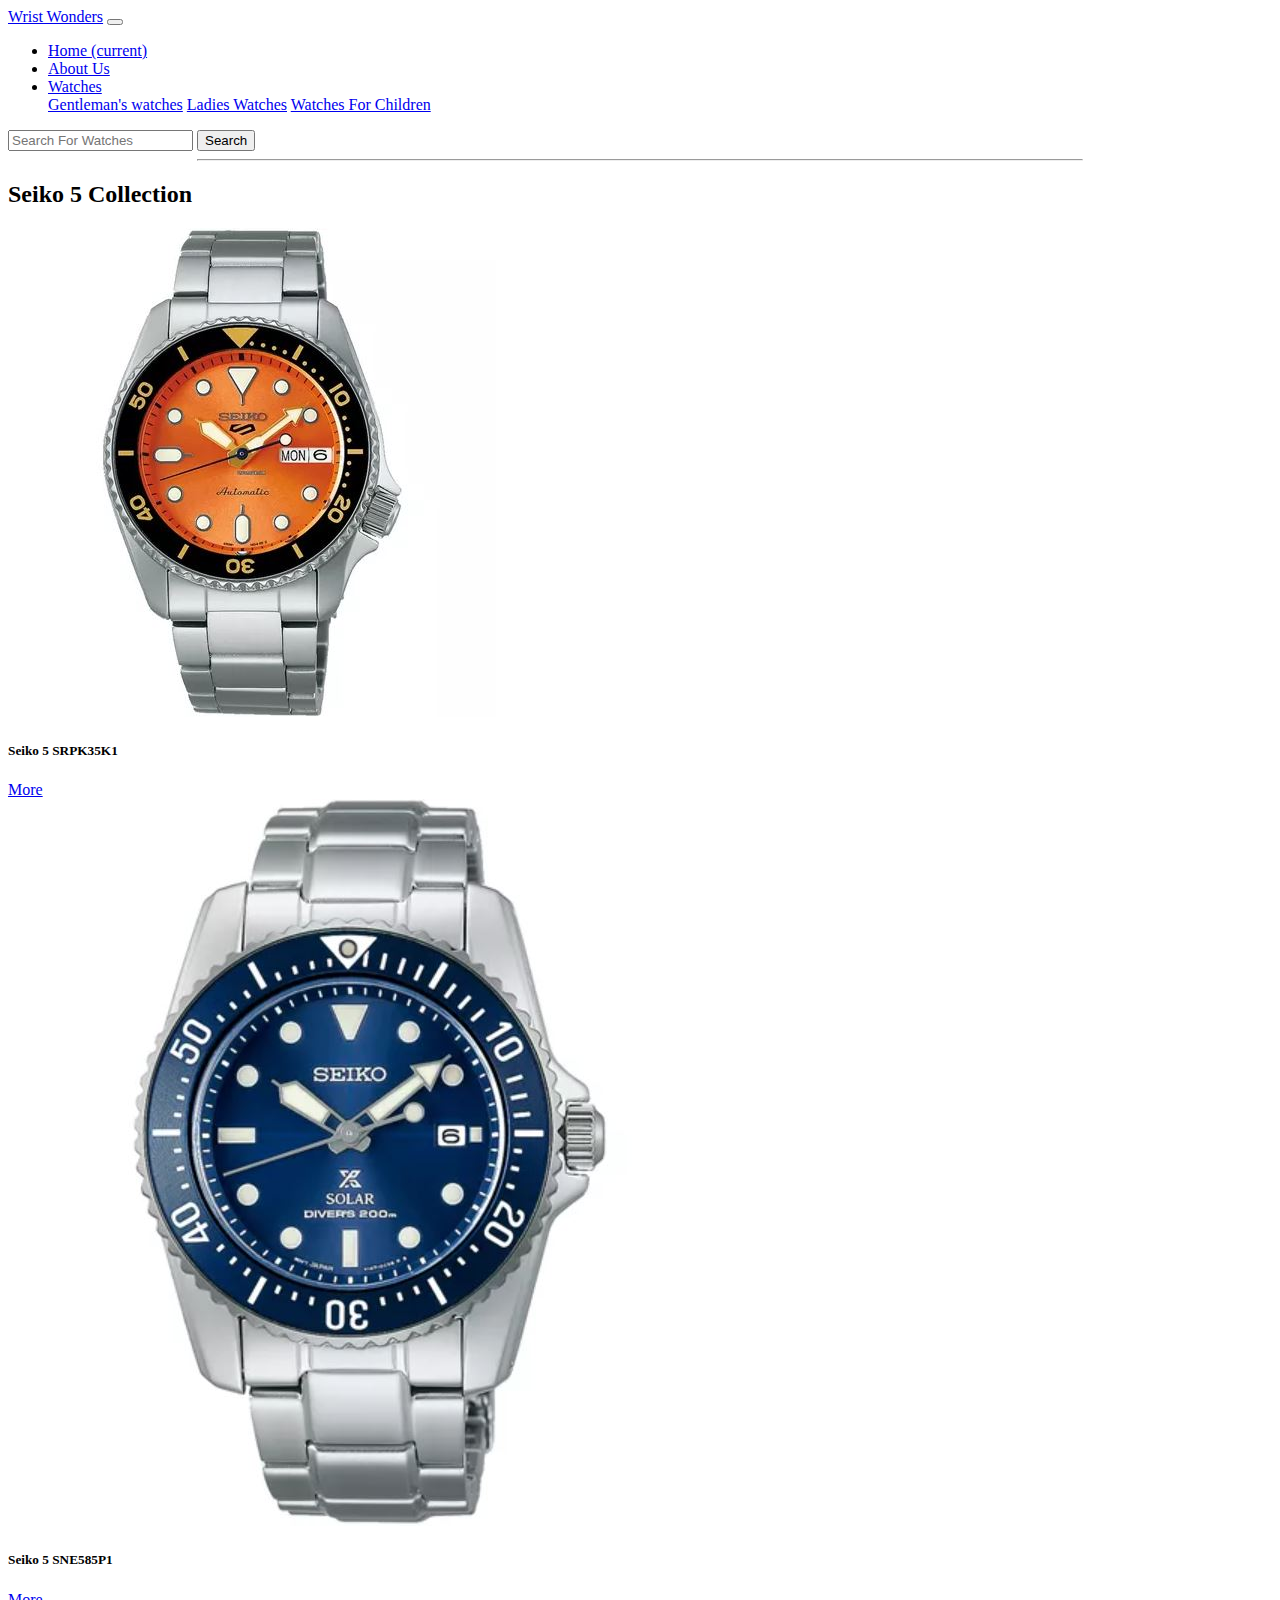
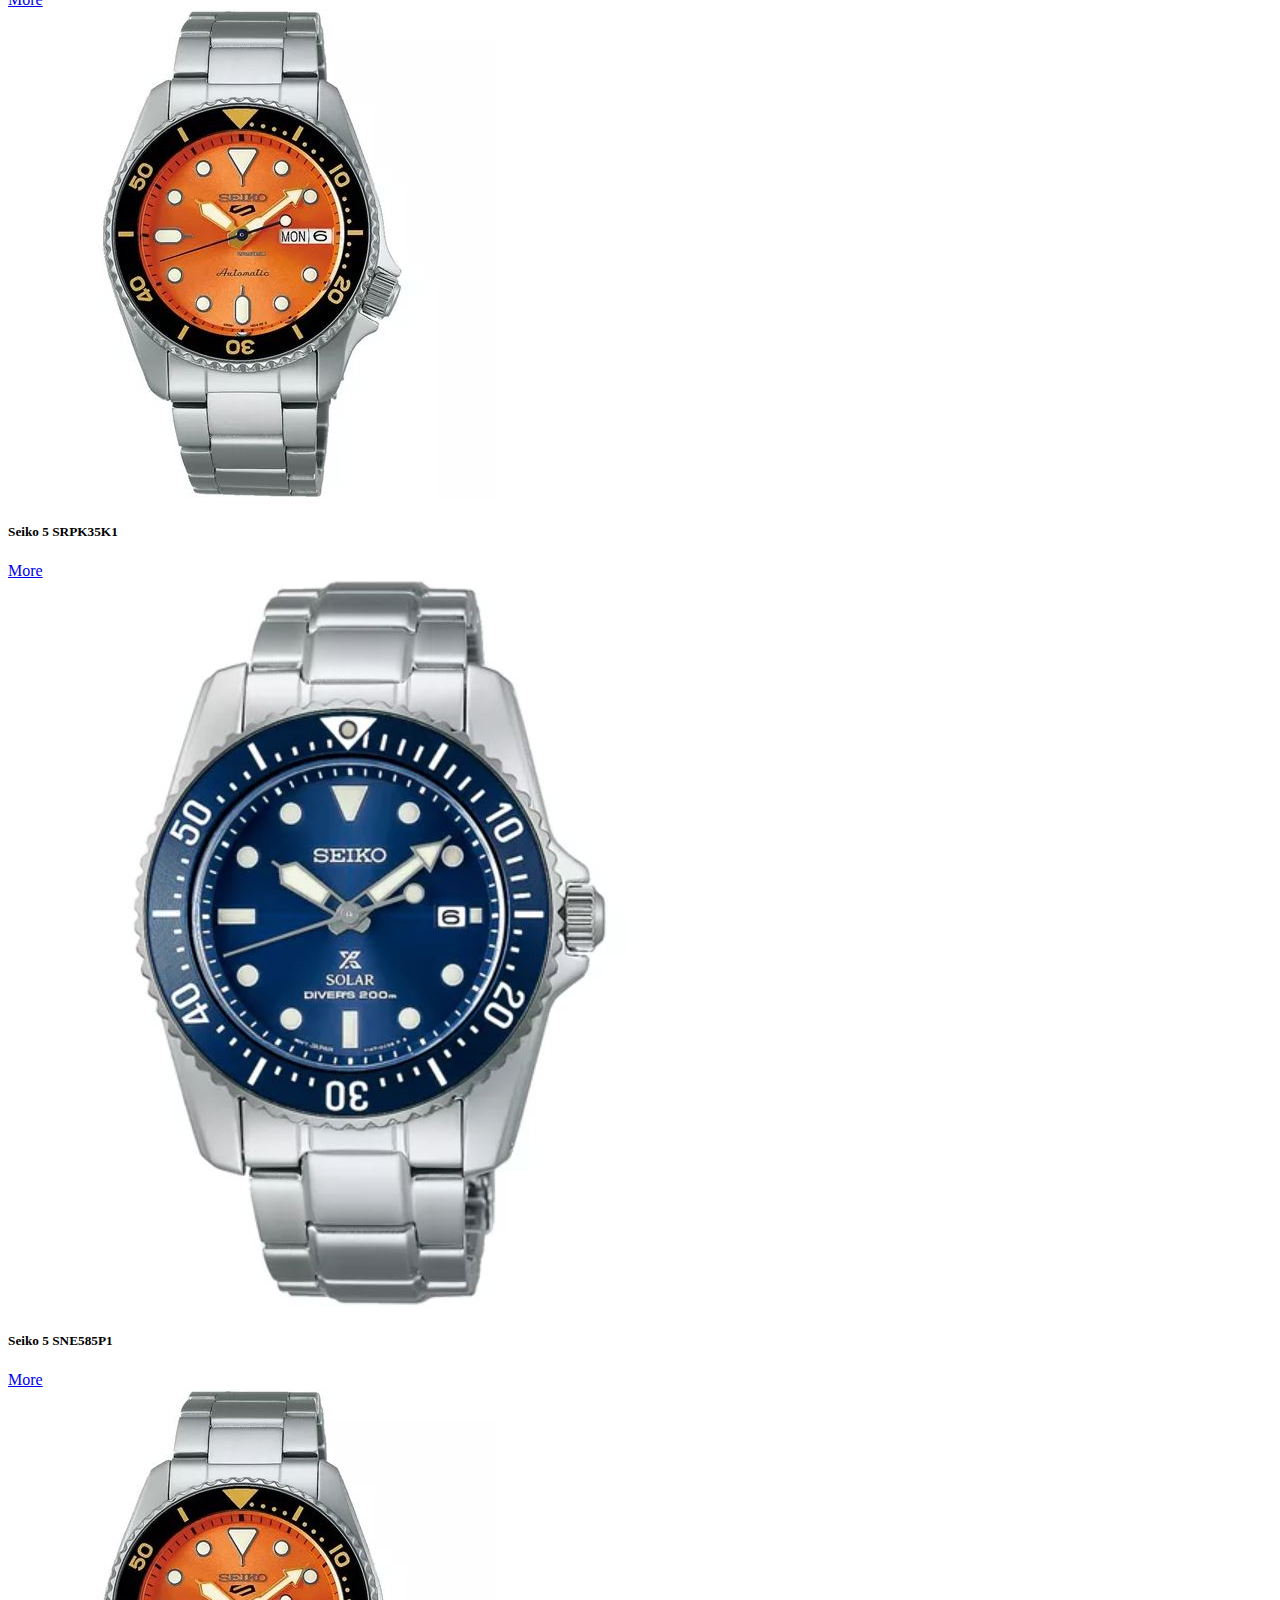
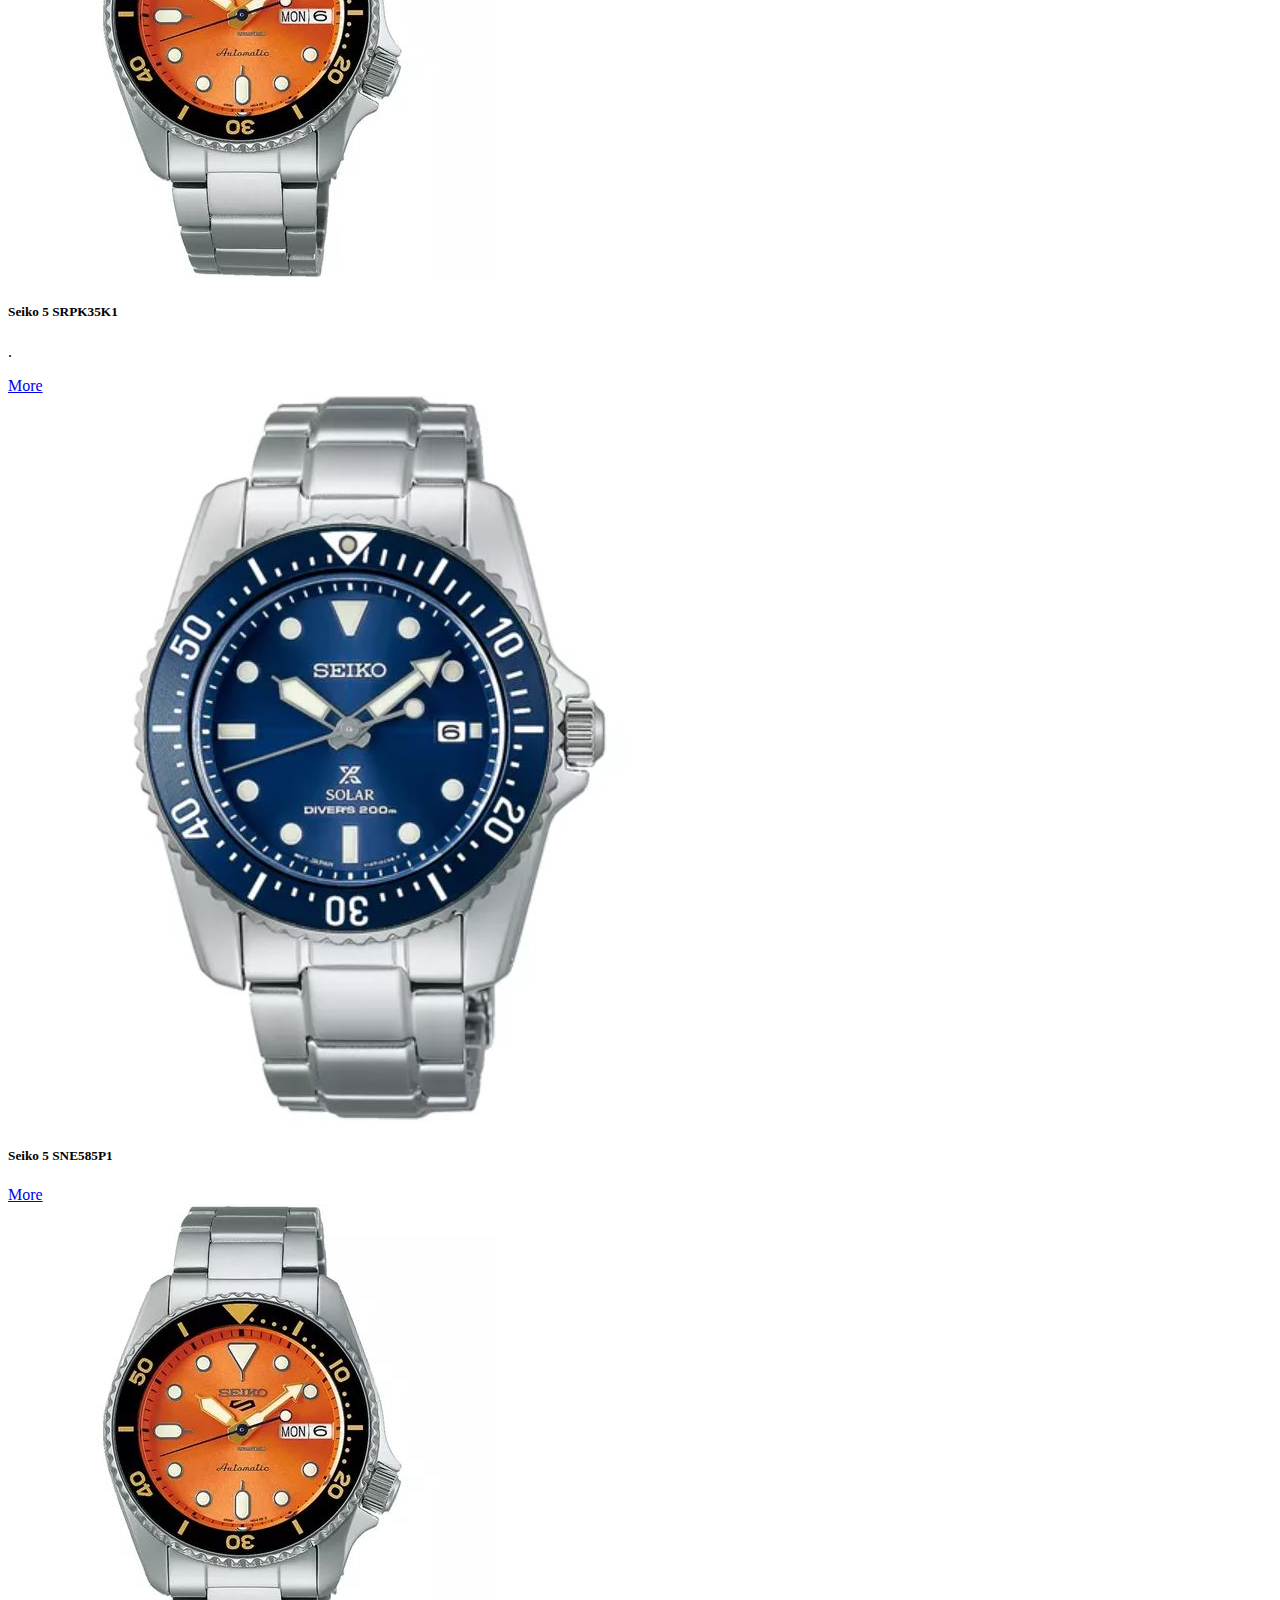
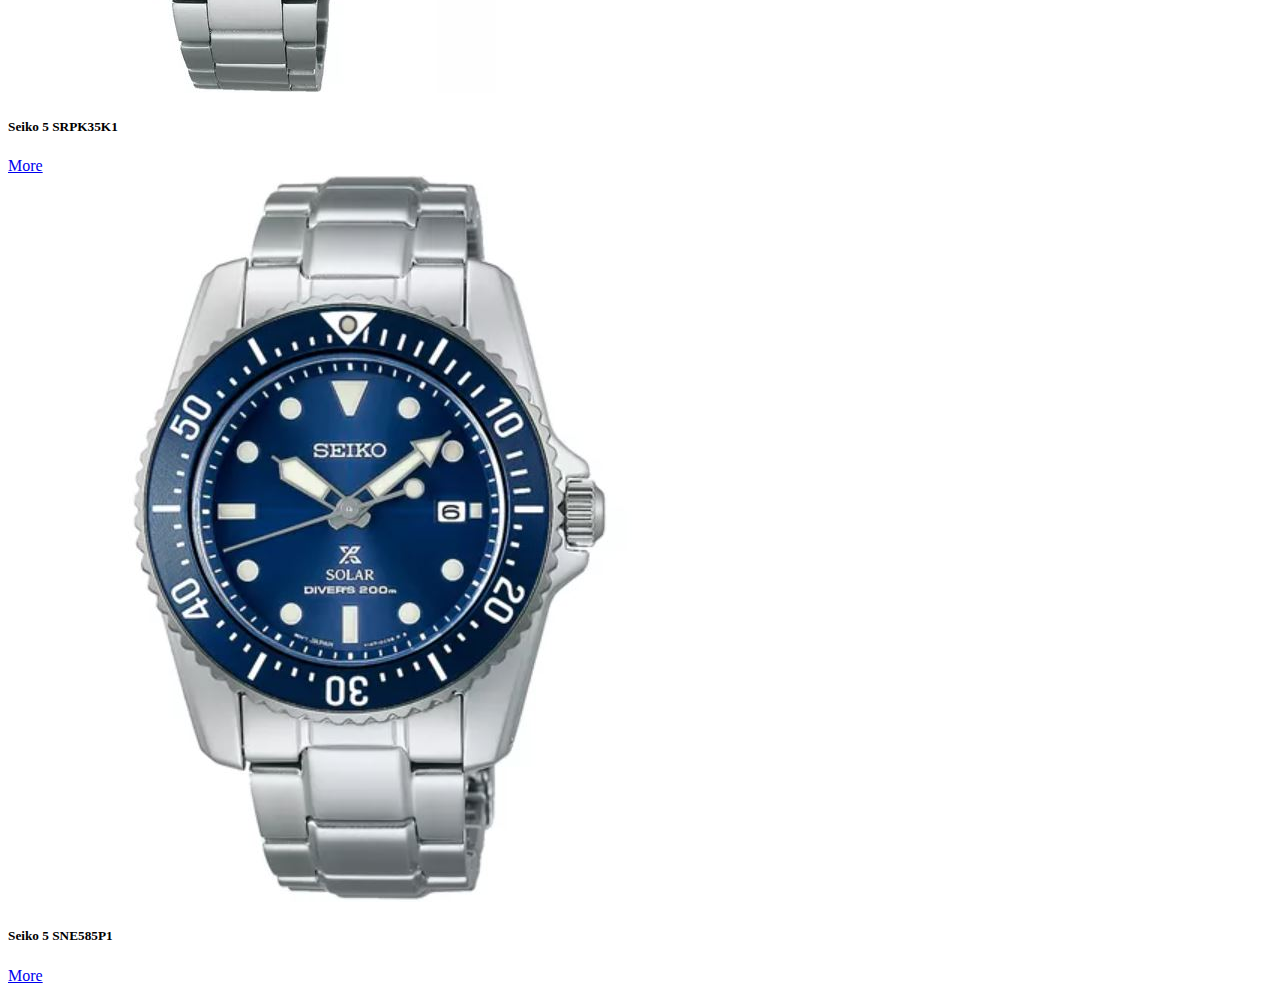
==== index.html @ 2a86176d "First Commit" ====
<!doctype html>
<html lang="en">
  <head>
    <meta charset="utf-8">
    <meta name="viewport" content="width=device-width, initial-scale=1, shrink-to-fit=no">
    <link rel="stylesheet" href="style.css">
    <link rel="stylesheet" href="https://cdn.jsdelivr.net/npm/bootstrap@4.1.3/dist/css/bootstrap.min.css" integrity="sha384-MCw98/SFnGE8fJT3GXwEOngsV7Zt27NXFoaoApmYm81iuXoPkFOJwJ8ERdknLPMO" crossorigin="anonymous">
    <title>Wrist Wonders</title>
  </head>
  <body>
   <!-- Navigacioni meni -->
   <nav class="navbar navbar-expand-lg navbar-light ">
    <a class="navbar-brand  font-weight-bold" href="#">Wrist Wonders</a>
    <button class="navbar-toggler" type="button" data-toggle="collapse" data-target="#navbarSupportedContent" aria-controls="navbarSupportedContent" aria-expanded="false" aria-label="Toggle navigation">
      <span class="navbar-toggler-icon"></span>
    </button>
    <div class="collapse navbar-collapse" id="navbarSupportedContent">
      <ul class="navbar-nav ml-auto">
        <li class="nav-item active">
          <a class="nav-link  font-weight-bold" href="#">Home <span class="sr-only">(current)</span></a>
        </li>
        <li class="nav-item">
          <a class="nav-link  font-weight-bold" href="#">About Us</a>
        </li>
        <li class="nav-item dropdown">
          <a class="nav-link dropdown-toggle  font-weight-bold" href="#" id="navbarDropdown" role="button" data-toggle="dropdown" aria-haspopup="true" aria-expanded="false">
            Watches
          </a>
          <div class="dropdown-menu " aria-labelledby="navbarDropdown">
            <a class="dropdown-item font-weight-bold" href="#">Gentleman's watches</a>
            <a class="dropdown-item font-weight-bold" href="#">Ladies Watches</a>
            <a class="dropdown-item font-weight-bold" href="#">Watches For Children</a>
          </div>
        </li>
      </ul>
      <form class="form-inline my-2 my-lg-0">
        <input class="form-control mr-sm-2 font-weight-bold" type="search" placeholder="Search For Watches" aria-label="Search">
        <button class="btn my-2 my-sm-0 font-weight-bold" type="submit">Search</button>
      </form>
    </div>
  </nav>
  <hr class="mt-5" width="70%"> 

  <!--Seiko5 Kolekcija-->
  <div class="container mt-5">
    <h2 class="text-center mb-4">Seiko 5 Collection</h2>
    <div class="row">
      
        <div class="col-md-3 mb-4">
            <div class="card text-center h-100">
                <img src="Pictures/Seiko5kolekcija/sat1.JPG" class="card-img-top" alt="Seiko 1">
                <div class="card-body">
                    <h5 class="card-title">Seiko 5 SRPK35K1</h5>
                    <p class="card-text"></p>
                    <a href="#" class="btn btn-primary">More</a>
                </div>
            </div>
        </div>
        
        <div class="col-md-3 mb-4">
            <div class="card text-center h-100">
                <img src="Pictures/Seiko5kolekcija/sat2.JPG" class="card-img-top" alt="Seiko 2">
                <div class="card-body">
                    <h5 class="card-title">Seiko 5 SNE585P1</h5>
                    <p class="card-text"></p>
                    <a href="#" class="btn btn-primary">More</a>
                </div>
            </div>
        </div>
        
        <div class="col-md-3 mb-4">
            <div class="card text-center h-100">
                <img src="Pictures/Seiko5kolekcija/sat1.JPG" class="card-img-top" alt="Seiko 3">
                <div class="card-body">
                    <h5 class="card-title">Seiko 5 SRPK35K1</h5>
                    <p class="card-text"></p>
                    <a href="#" class="btn btn-primary">More</a>
                </div>
            </div>
        </div>
        
        <div class="col-md-3 mb-4">
            <div class="card text-center h-100">
                <img src="Pictures/Seiko5kolekcija/sat2.JPG" class="card-img-top" alt="Seiko 4">
                <div class="card-body">
                    <h5 class="card-title">Seiko 5 SNE585P1</h5>
                    <p class="card-text"></p>
                    <a href="#" class="btn btn-primary">More</a>
                </div>
            </div>
        </div>
        
        <div class="col-md-3 mb-4">
            <div class="card text-center h-100">
                <img src="Pictures/Seiko5kolekcija/sat1.JPG" class="card-img-top" alt="Seiko 5">
                <div class="card-body">
                    <h5 class="card-title">Seiko 5 SRPK35K1</h5>
                    <p class="card-text">.</p>
                    <a href="#" class="btn btn-primary">More</a>
                </div>
            </div>
        </div>

         <div class="col-md-3 mb-4">
          <div class="card text-center h-100">
              <img src="Pictures/Seiko5kolekcija/sat2.JPG" class="card-img-top" alt="Seiko 4">
              <div class="card-body">
                  <h5 class="card-title">Seiko 5 SNE585P1</h5>
                  <p class="card-text"></p>
                  <a href="#" class="btn btn-primary">More</a>
              </div>
          </div>
      </div>

      <div class="col-md-3 mb-4">
        <div class="card text-center h-100">
            <img src="Pictures/Seiko5kolekcija/sat1.JPG" class="card-img-top" alt="Seiko 4">
            <div class="card-body">
                <h5 class="card-title">Seiko 5 SRPK35K1</h5>
                <p class="card-text"></p>
                <a href="#" class="btn btn-primary">More</a>
            </div>
        </div>
    </div>

    <div class="col-md-3 mb-4">
      <div class="card text-center h-100">
          <img src="Pictures/Seiko5kolekcija/sat2.JPG" class="card-img-top" alt="Seiko 4">
          <div class="card-body">
              <h5 class="card-title">Seiko 5 SNE585P1</h5>
              <p class="card-text"></p>
              <a href="#" class="btn btn-primary">More</a>
          </div>
      </div>
  </div>
    </div>
</div>

  <script src="https://code.jquery.com/jquery-3.3.1.slim.min.js" integrity="sha384-q8i/X+965DzO0rT7abK41JStQIAqVgRVzpbzo5smXKp4YfRvH+8abtTE1Pi6jizo" crossorigin="anonymous"></script>
  <script src="https://cdn.jsdelivr.net/npm/popper.js@1.14.3/dist/umd/popper.min.js" integrity="sha384-ZMP7rVo3mIykV+2+9J3UJ46jBk0WLaUAdn689aCwoqbBJiSnjAK/l8WvCWPIPm49" crossorigin="anonymous"></script>
  <script src="https://cdn.jsdelivr.net/npm/bootstrap@4.1.3/dist/js/bootstrap.min.js" integrity="sha384-ChfqqxuZUCnJSK3+MXmPNIyE6ZbWh2IMqE241rYiqJxyMiZ6OW/JmZQ5stwEULTy" crossorigin="anonymous"></script>
  </body>
</html>
---- style.css ----
main{
    scroll-behavior: smooth;
}
.card:hover {
    transform: scale(1.05);
    transition: transform 0.3s ease;
    
    color: red; /* Promenite boju teksta prema vašim željama */
    box-shadow: 0px 0px 10px rgba(0, 0, 0, 0.2); /* Dodajemo senku kartici */
    transition: color 0.3s ease, 0.3s ease; /* Dodajemo efekte tranzicije za glatke promene */
}
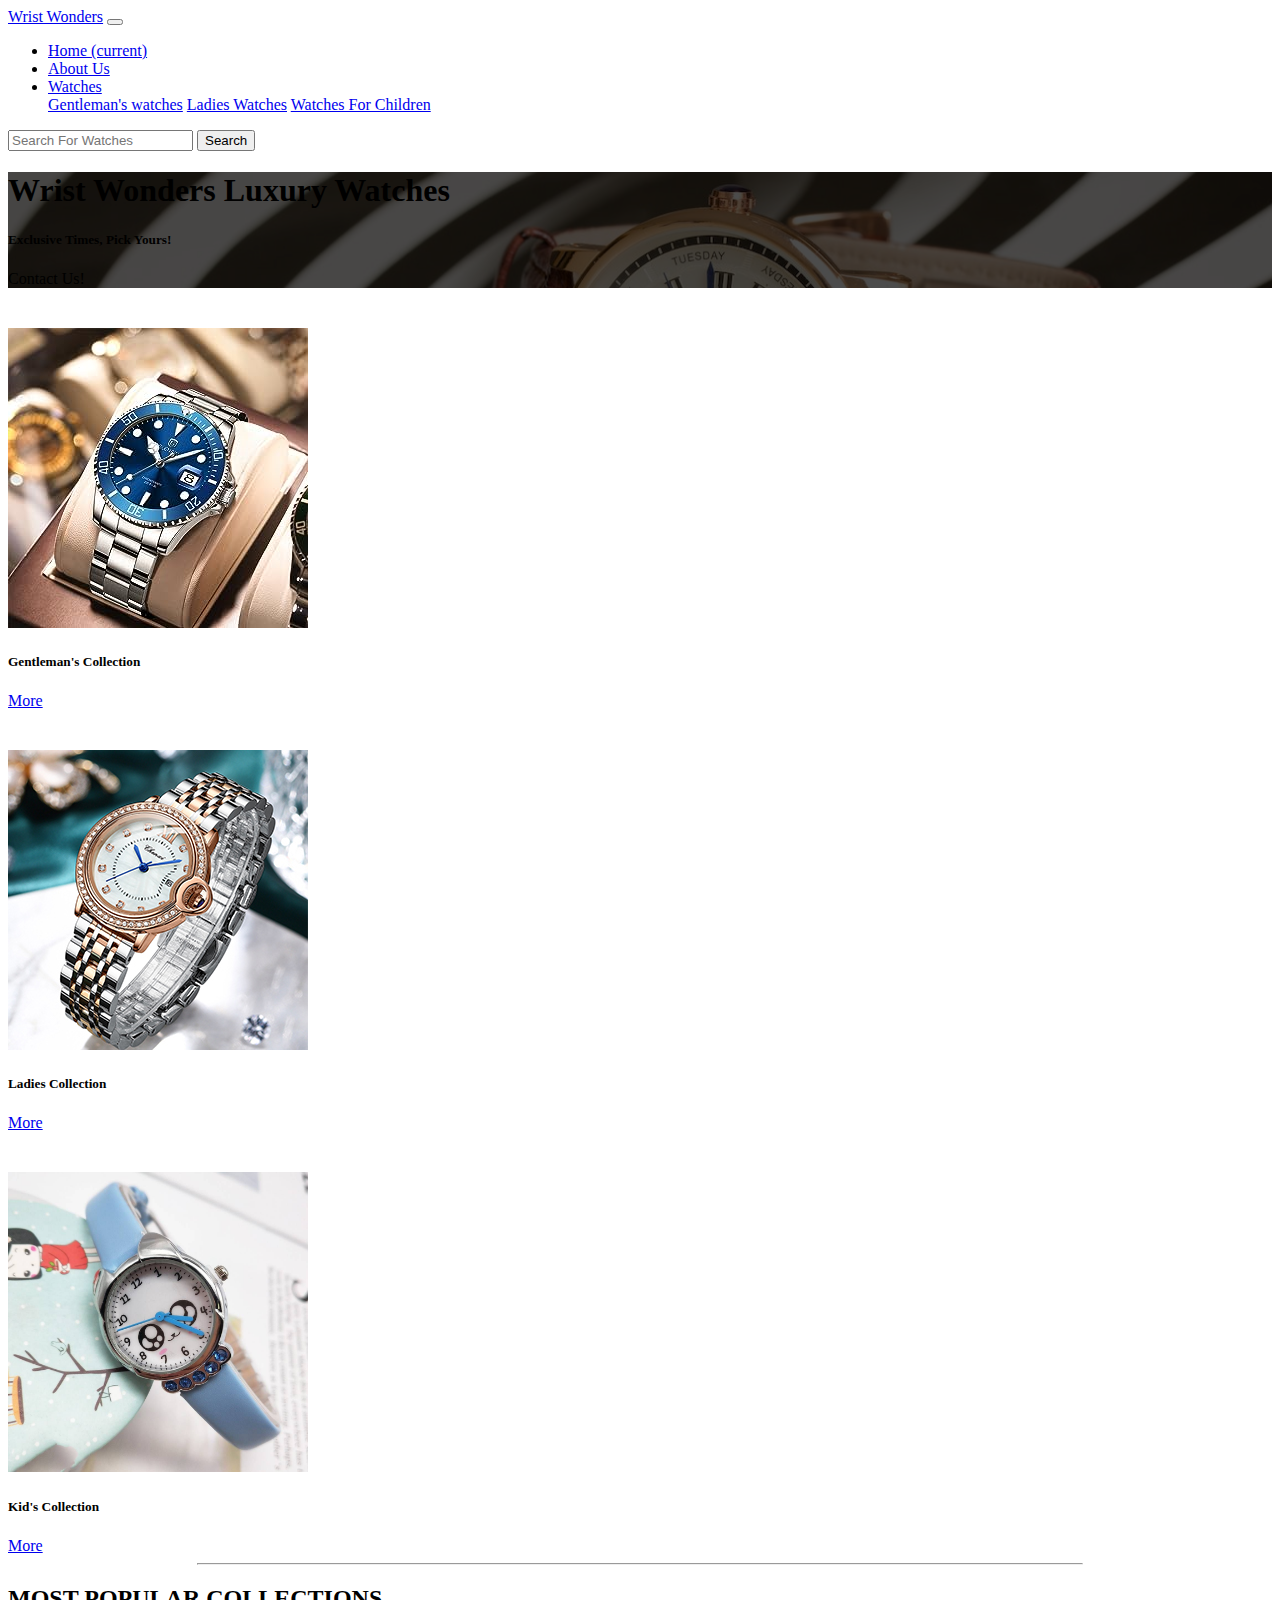
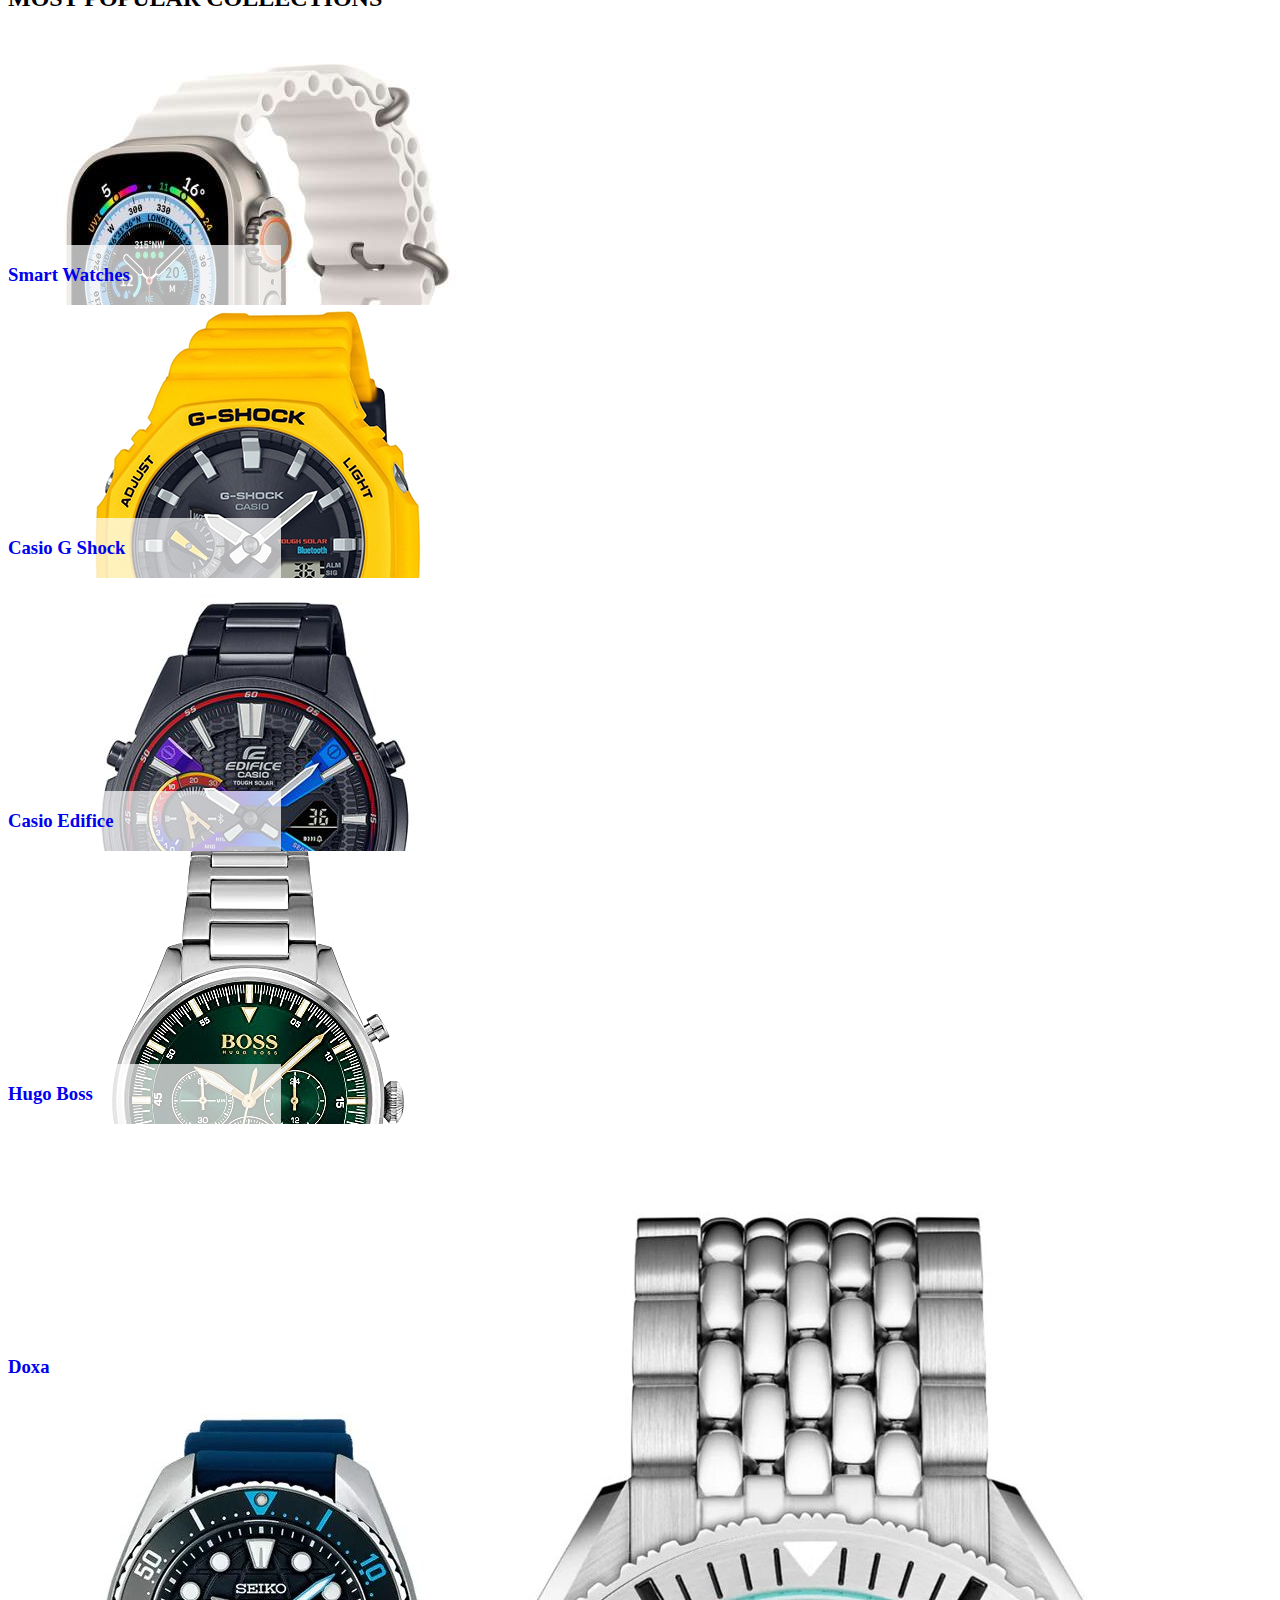
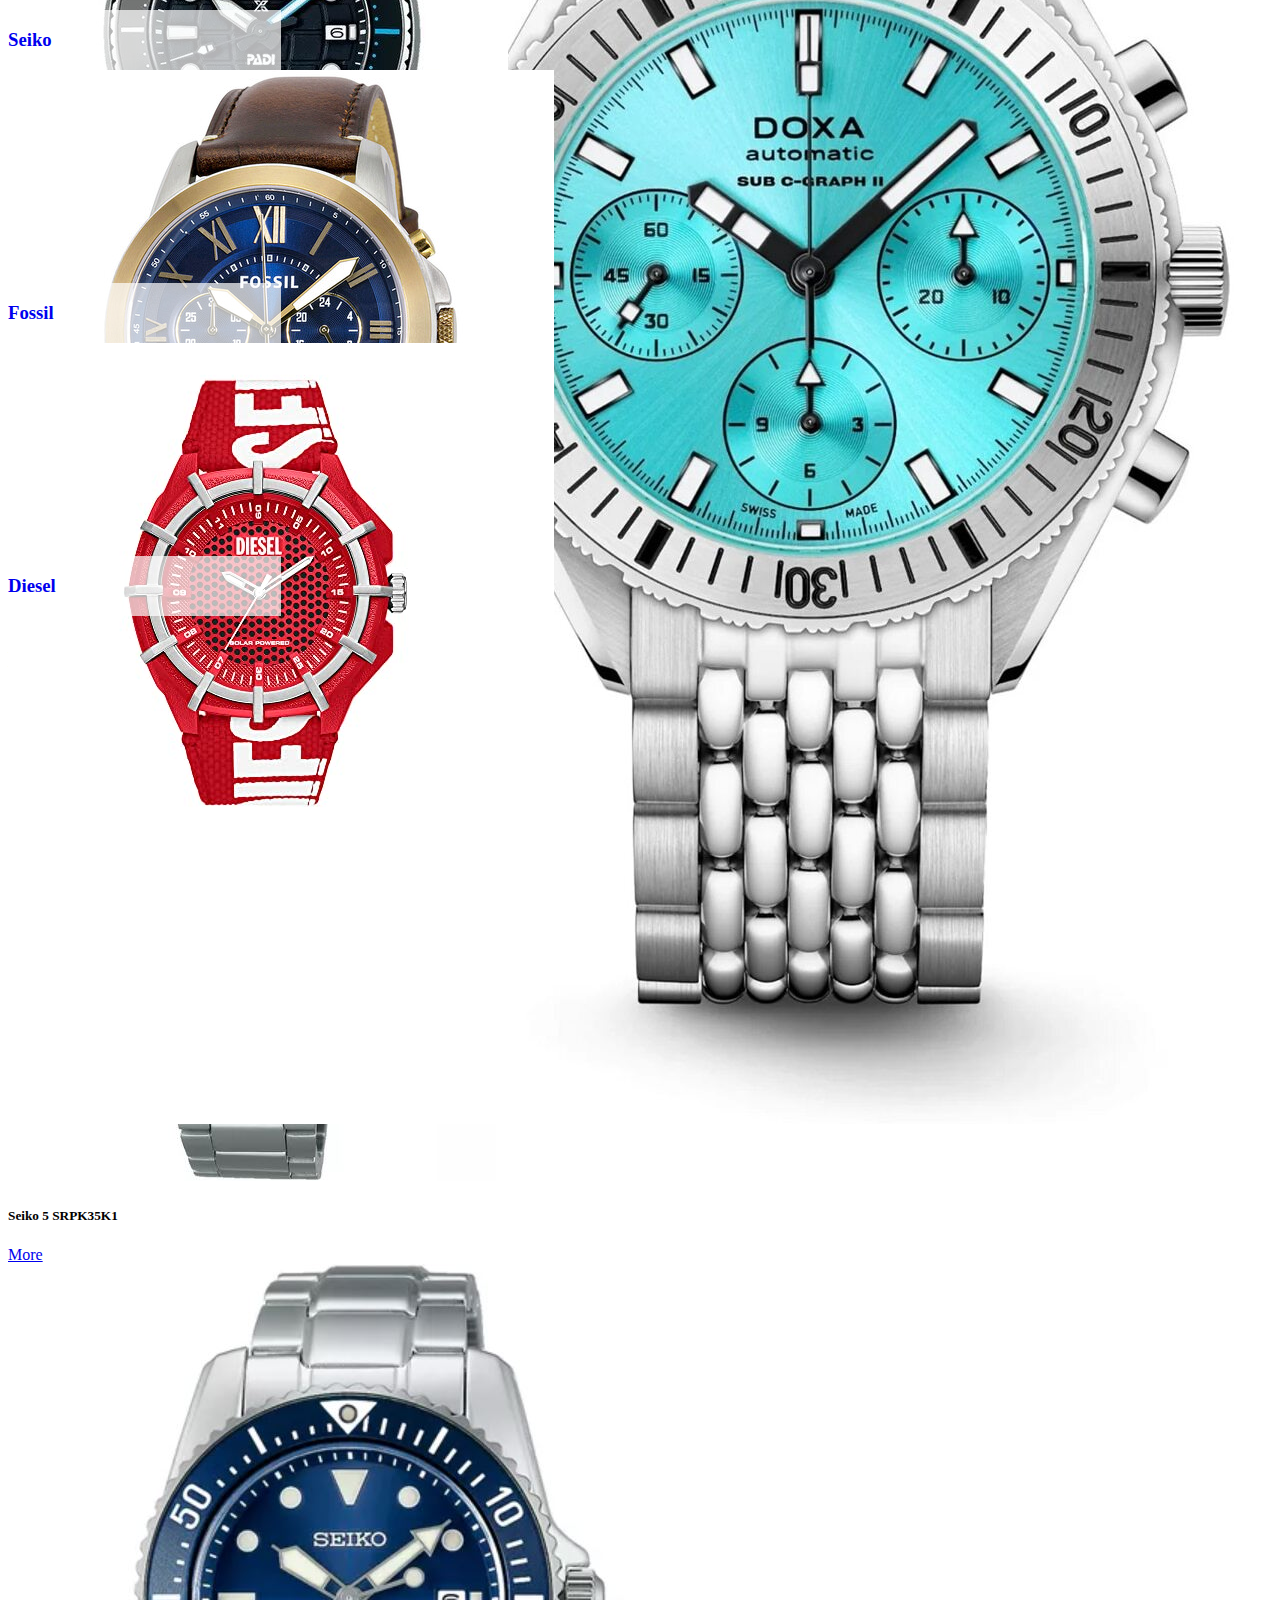
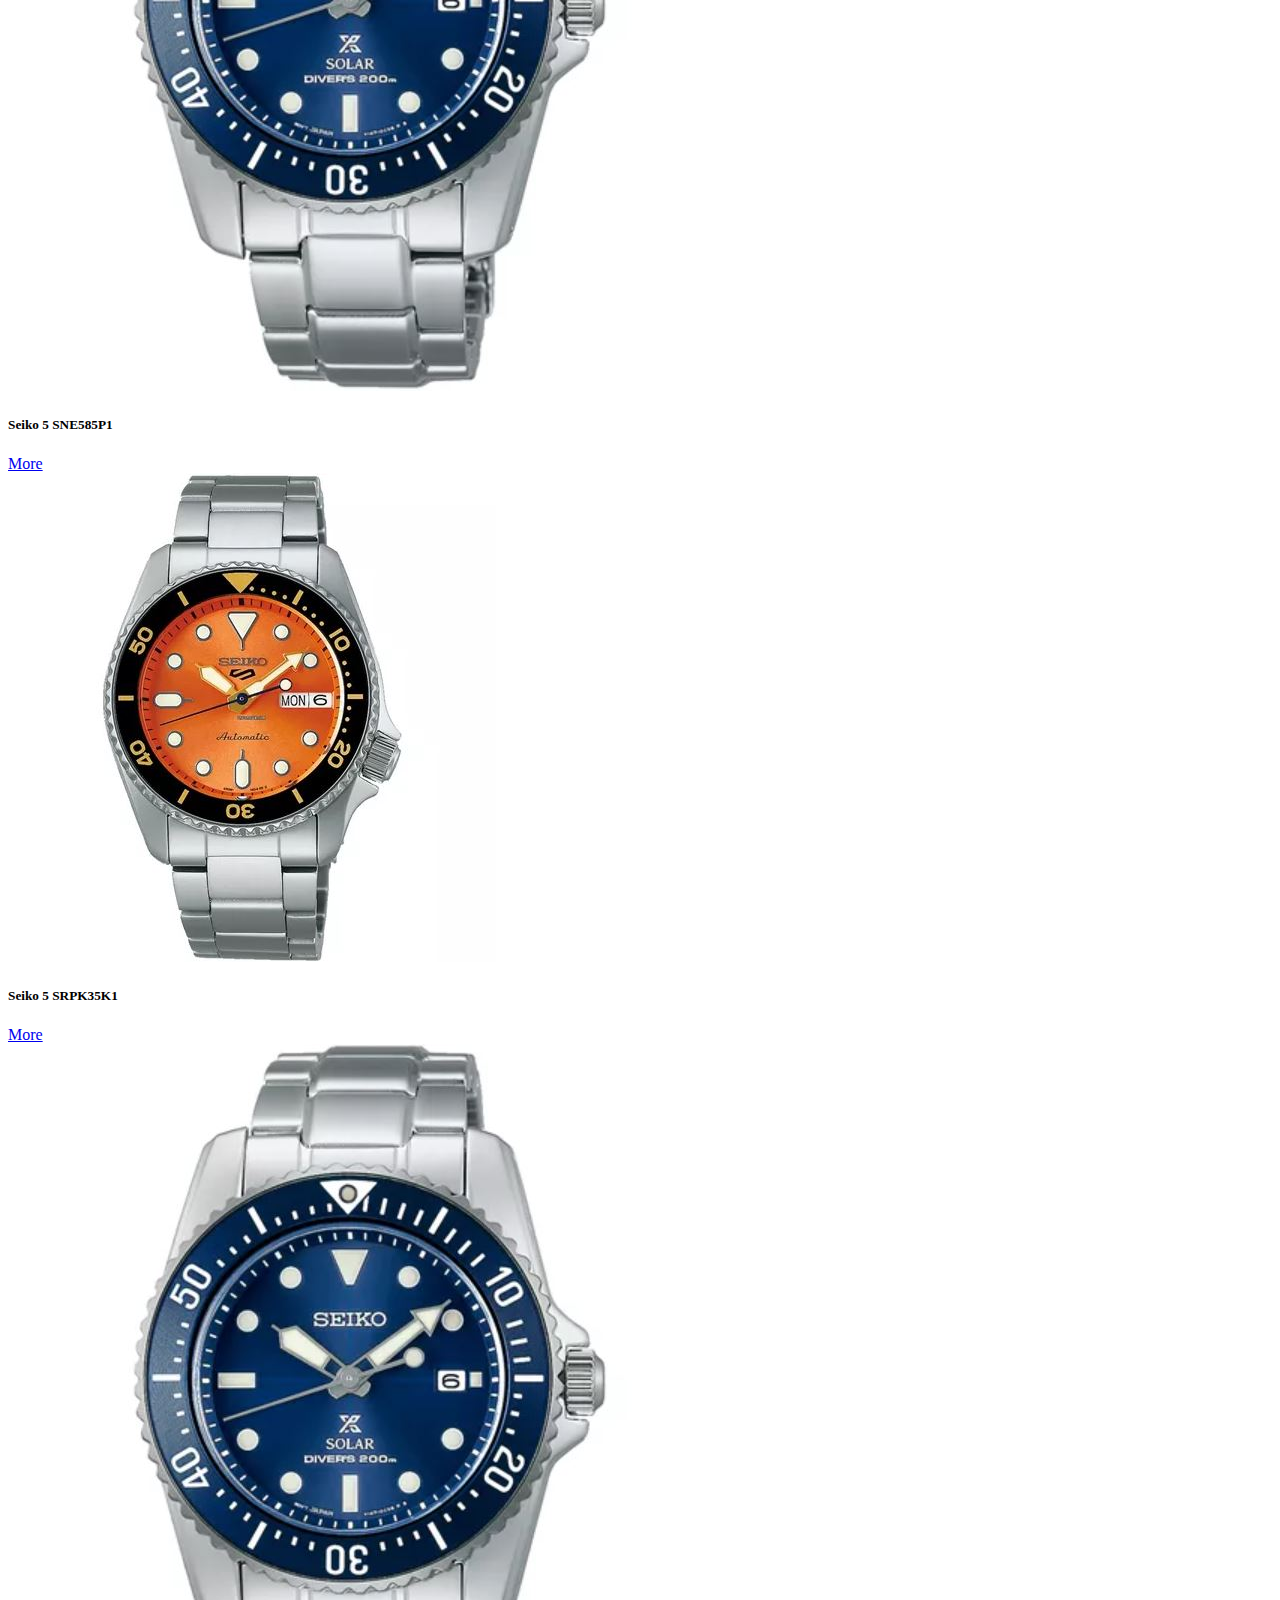
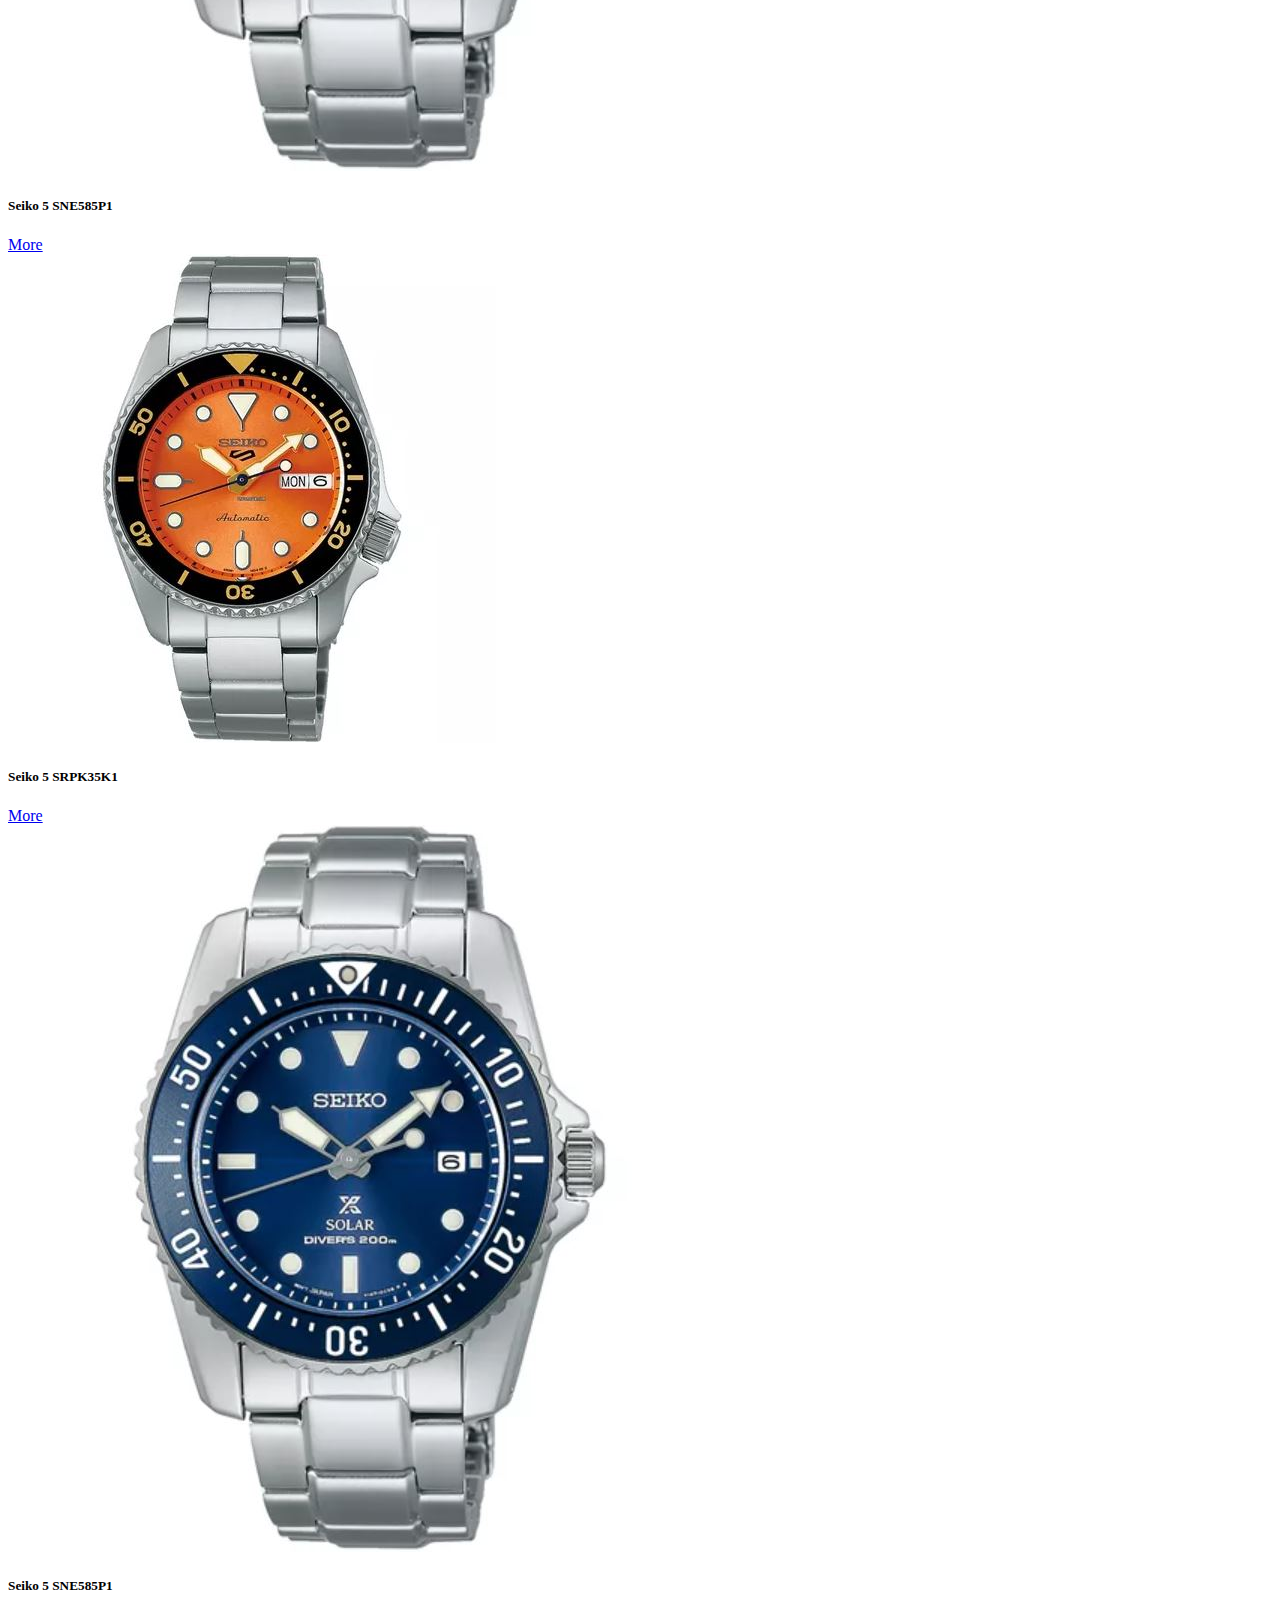
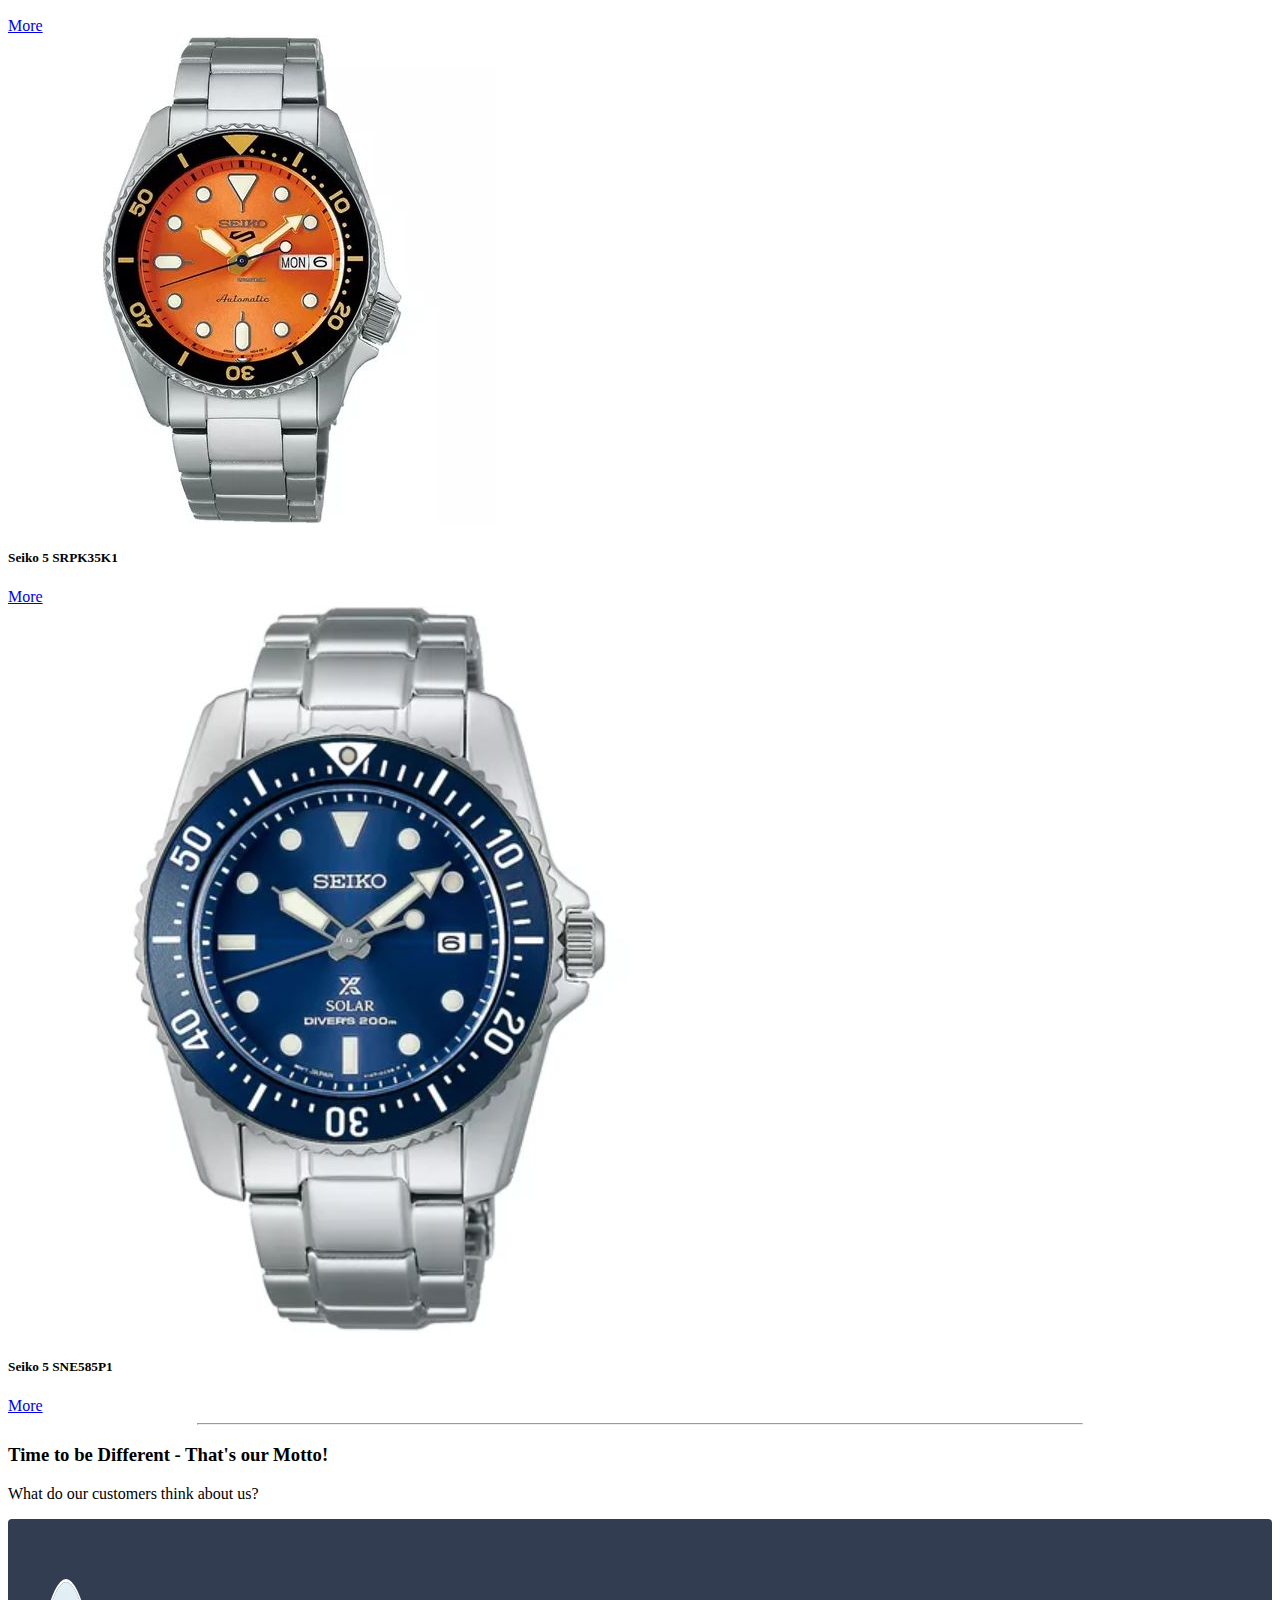
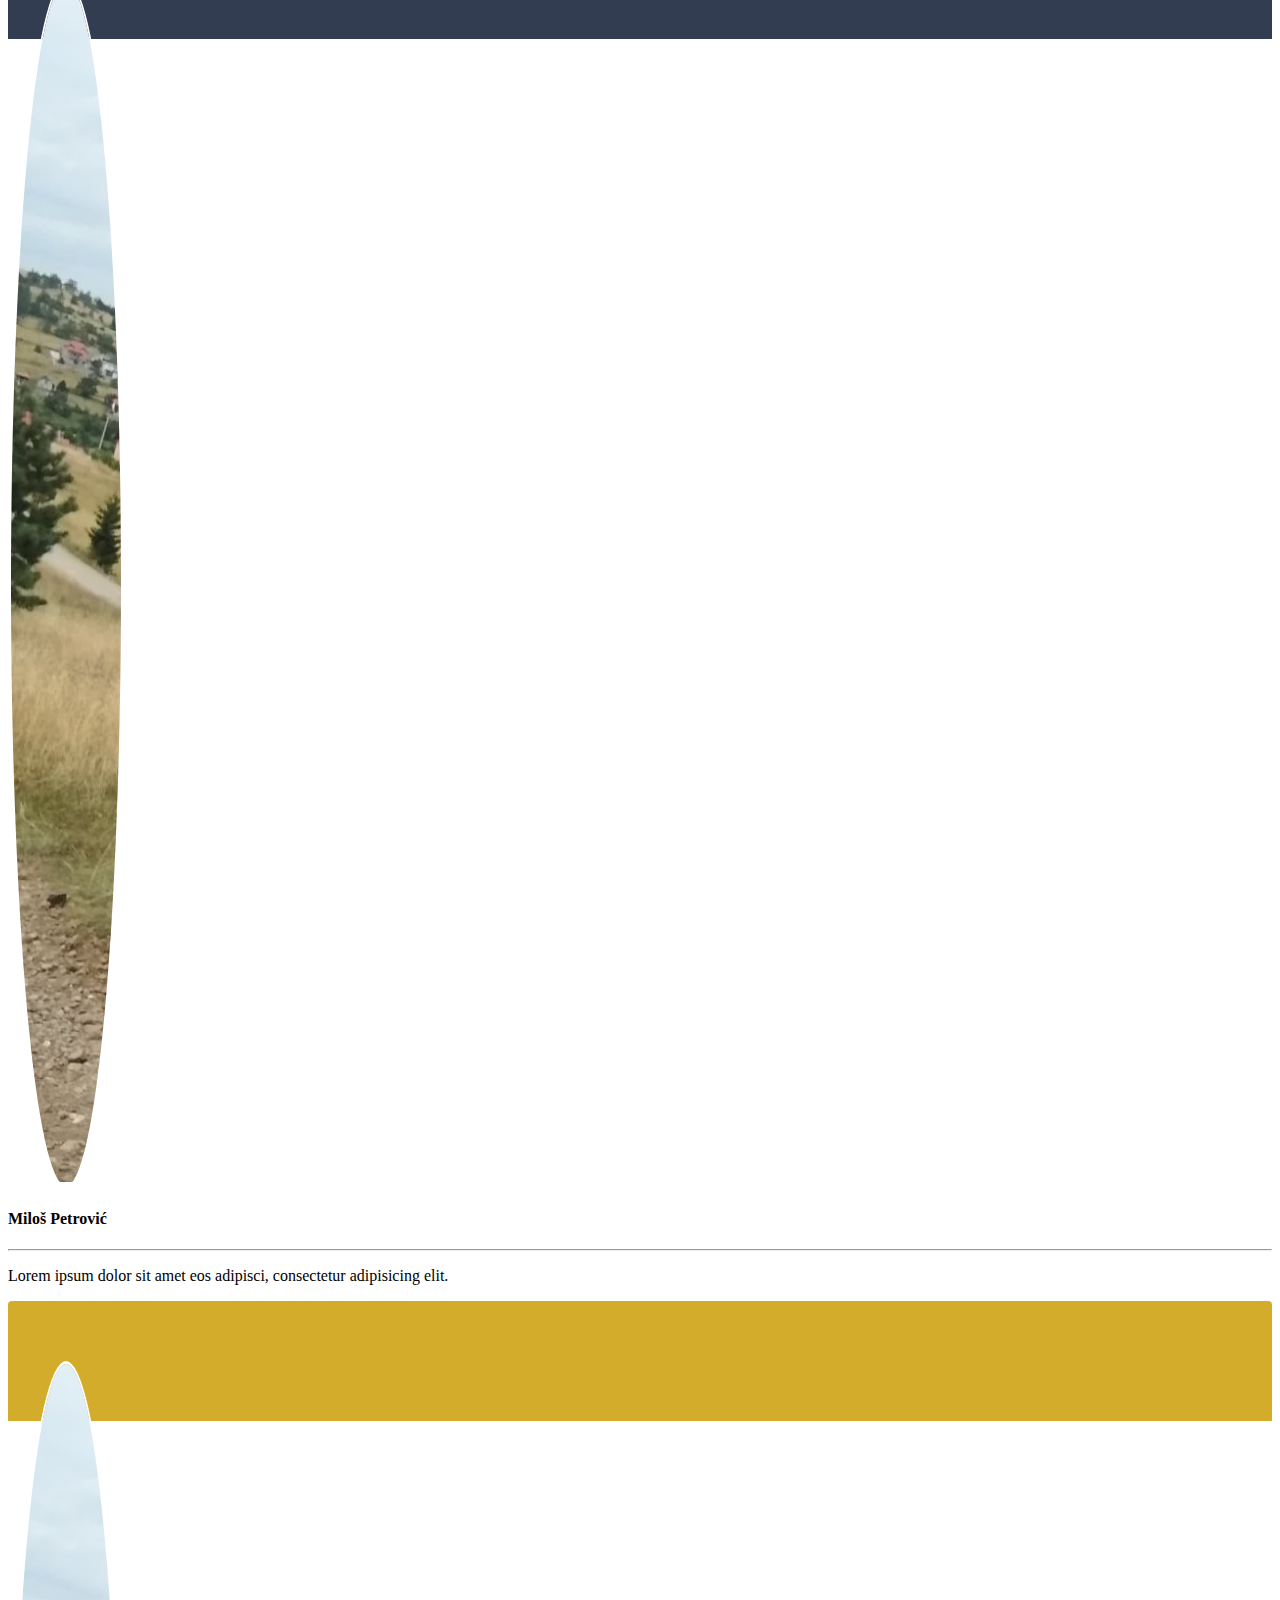
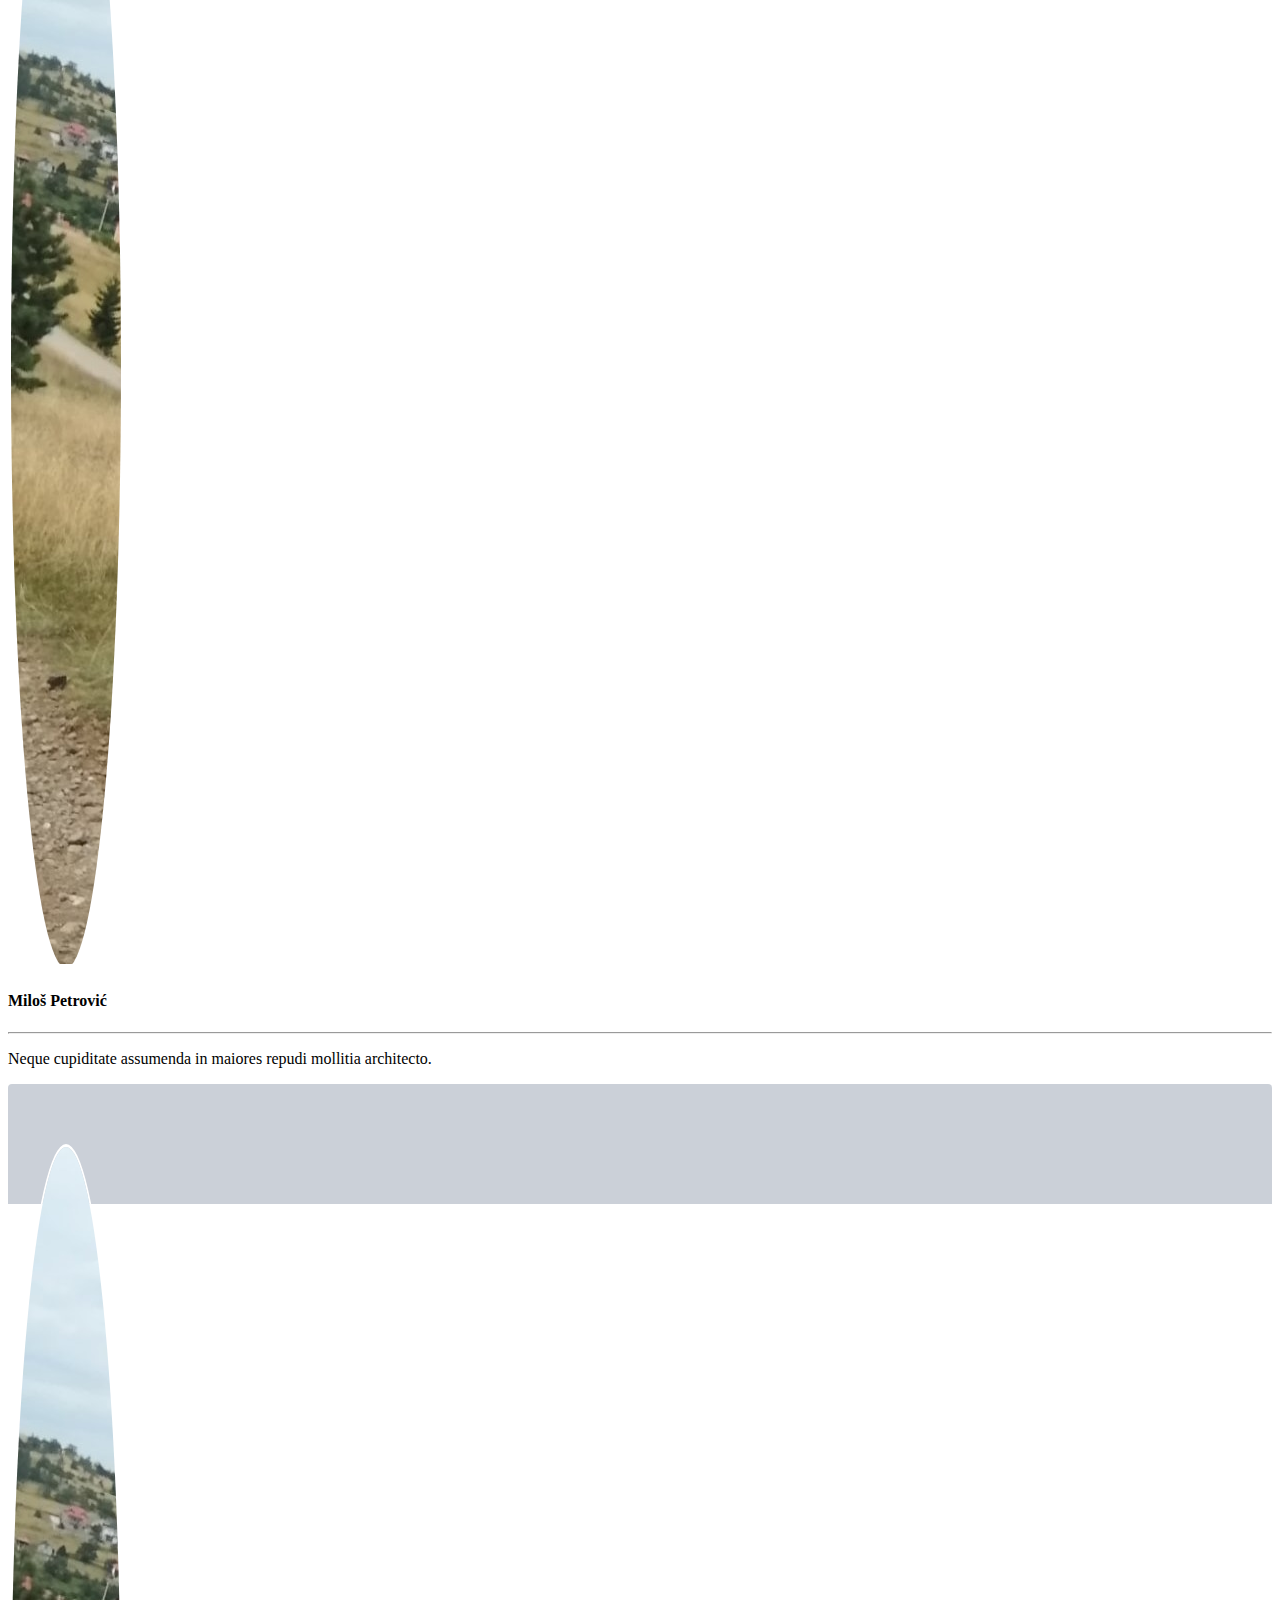
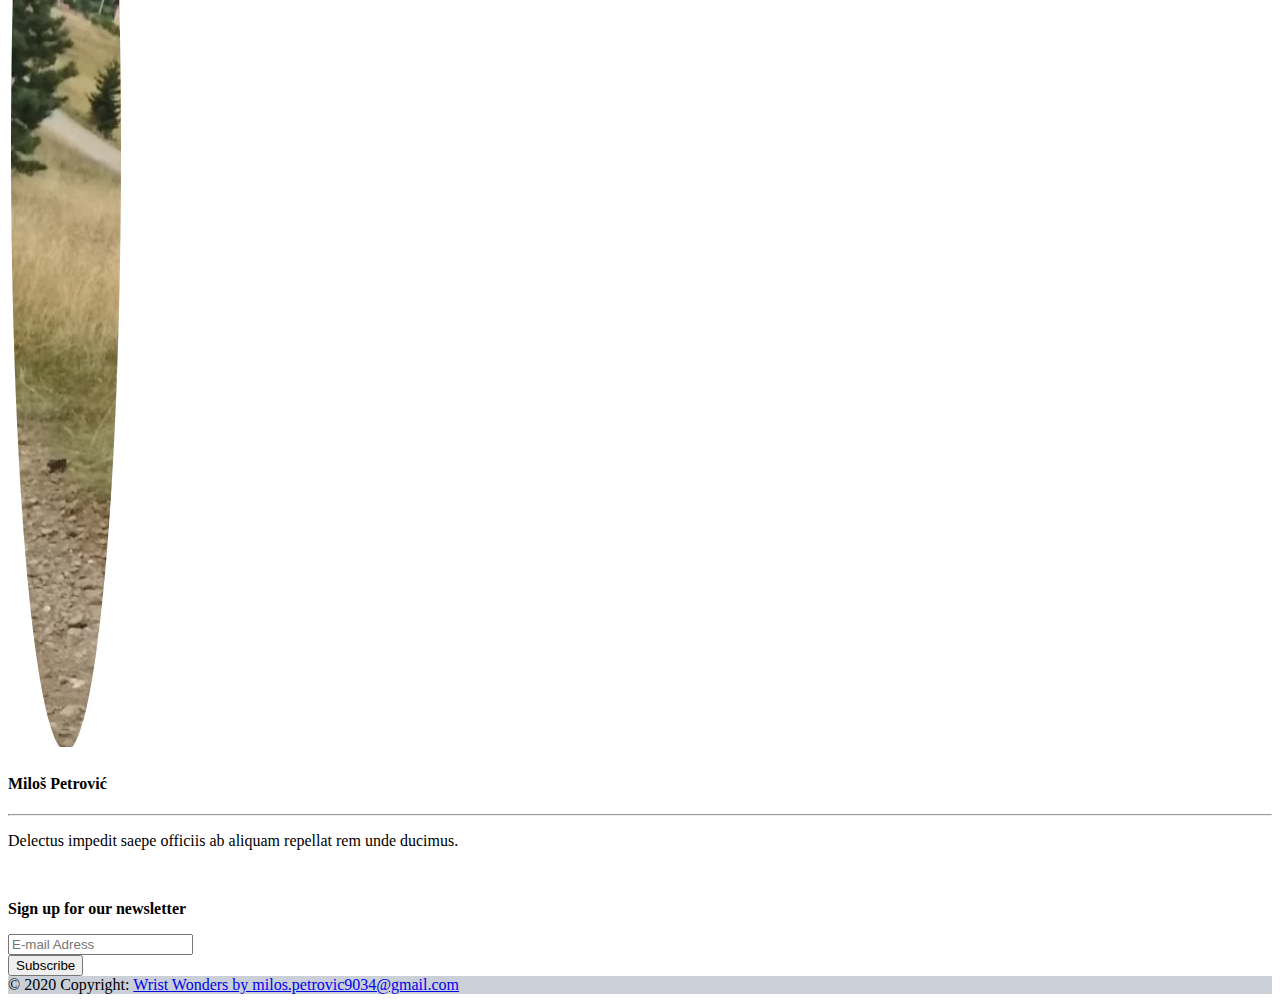
==== commit 524994c6: "Sec. Commit" ====
--- a/index.html
+++ b/index.html
@@ -27,9 +27,9 @@
             Watches
           </a>
           <div class="dropdown-menu " aria-labelledby="navbarDropdown">
-            <a class="dropdown-item font-weight-bold" href="#">Gentleman's watches</a>
-            <a class="dropdown-item font-weight-bold" href="#">Ladies Watches</a>
-            <a class="dropdown-item font-weight-bold" href="#">Watches For Children</a>
+            <a class="dropdown-item font-weight-bold" href="svimuskisatovi.html">Gentleman's watches</a>
+            <a class="dropdown-item font-weight-bold" href="svizenskisatovi.html">Ladies Watches</a>
+            <a class="dropdown-item font-weight-bold" href="svisatovizadecu.html">Watches For Children</a>
           </div>
         </li>
       </ul>
@@ -39,105 +39,352 @@
       </form>
     </div>
   </nav>
-  <hr class="mt-5" width="70%"> 
-
-  <!--Seiko5 Kolekcija-->
+
+<!--Header-->
+<div id="intro-example" class="p-5 text-center bg-image">
+  <div class="mask" style="background-color: rgba(0, 0, 0, 0.7);">
+    <div class="d-flex justify-content-center align-items-center h-100">
+      <div class="text-white">
+        <h1 class="mb-3">Wrist Wonders Luxury Watches</h1>
+        <h5 class="mb-4">Exclusive Times, Pick Yours!</h5>
+        <a class="btn btn-outline-light btn-lg m-2" role="button">Contact Us!</a>
+      </div>
+    </div>
+  </div>
+</div>
+<!--Kolekcije-->
+<div class="container">
+  <div class="row">
+    <div class="col-md-4 d-flex align-items-stretch">
+      <div class="my-card">
+        <img src="Pictures/MWKColl/ManColl.jpg" class="card-img-top" alt="Slika 1">
+        <div class="card-body d-flex flex-column">
+          <h5 class="card-title">Gentleman's Collection</h5>
+          <a href="svimuskisatovi.html"  class="btn btn-primary mt-auto btn btn-secondary target=_blank">More</a>
+        </div>
+      </div>
+    </div>
+    
+    <div class="col-md-4 d-flex align-items-stretch">
+      <div class="my-card">
+        <img src="Pictures/MWKColl/WomenColl.jpg" class="card-img-top" alt="Slika 2" >
+        <div class="card-body d-flex flex-column">
+          <h5 class="card-title">Ladies Collection</h5>
+          <a href="svizenskisatovi.html" class="btn btn-primary mt-auto btn btn-secondary target=_blank">More</a>
+        </div>
+      </div>
+    </div>
+    
+    <div class="col-md-4 d-flex align-items-stretch">
+      <div class="my-card">
+        <img src="Pictures/MWKColl/KidsColl.jpg" class="card-img-top" alt="Slika 3" width="300px" height="300px">
+        <div class="card-body d-flex flex-column">
+          <h5 class="card-title">Kid's Collection</h5>
+          <a href="svisatovizadecu.html" class="btn btn-primary mt-auto btn btn-secondary target=_blank">More</a>
+        </div>
+      </div>
+    </div>
+  </div>
+</div>
+<hr width=70%>
+
+<!--Najpopularnije-->
+<div class="container">
+  <h2 class="text-center mb-4">MOST POPULAR COLLECTIONS</h2>
+  <div class="row">
+    <div class="col-md-3 mb-4">
+      <div class="card" style="width: 273px; height: 273px; position: relative;">
+        <a href="smartwatches.html" class="card-link">
+          <img src="Pictures/SmartWatches/smartw1.jpg" class="card-img-top" alt="Slika 1">
+          <div class="card-body" style="position: absolute; bottom: 0; width: 100%; background-color: rgba(255, 255, 255, 0.7);">
+            <h3 class="card-title text-center">Smart Watches</h3>
+          </div>
+        </a>
+      </div>
+    </div>
+
+    <div class="col-md-3 mb-4">
+      <div class="card" style="width: 273px; height: 273px; position: relative;">
+        <a href="gshocks.html" class="card-link">
+          <img src="Pictures/GShock/shock1.jpg" class="card-img-top" alt="Slika 4">
+          <div class="card-body" style="position: absolute; bottom: 0; width: 100%; background-color: rgba(255, 255, 255, 0.7);">
+            <h3 class="card-title text-center">Casio G Shock</h3>
+          </div>
+        </a>
+      </div>
+    </div>
+
+    <div class="col-md-3 mb-4">
+      <div class="card" style="width: 273px; height: 273px; position: relative;">
+        <a href="edifice.html" class="card-link">
+          <img src="Pictures/Edifice/edifice1.jpg" class="card-img-top" alt="Slika 4">
+          <div class="card-body" style="position: absolute; bottom: 0; width: 100%; background-color: rgba(255, 255, 255, 0.7);">
+            <h3 class="card-title text-center">Casio Edifice</h3>
+          </div>
+        </a>
+      </div>
+    </div>
+
+    <div class="col-md-3 mb-4">
+      <div class="card" style="width: 273px; height: 273px; position: relative;">
+        <a href="hugoboss.html" class="card-link">
+          <img src="Pictures/HugoBoss/boss1.jpg" class="card-img-top" alt="Slika 4">
+          <div class="card-body" style="position: absolute; bottom: 0; width: 100%; background-color: rgba(255, 255, 255, 0.7);">
+            <h3 class="card-title text-center">Hugo Boss</h3>
+          </div>
+        </a>
+      </div>
+    </div>
+
+    <div class="col-md-3 mb-4">
+      <div class="card" style="width: 273px; height: 273px; position: relative;">
+        <a href="doxa.html" class="card-link">
+          <img src="Pictures/Doxa/doxa1.jpg" class="card-img-top" alt="Slika 4">
+          <div class="card-body" style="position: absolute; bottom: 0; width: 100%; background-color: rgba(255, 255, 255, 0.7);">
+            <h3 class="card-title text-center">Doxa</h3>
+          </div>
+        </a>
+      </div>
+    </div>
+
+    <div class="col-md-3 mb-4">
+      <div class="card" style="width: 273px; height: 273px; position: relative;">
+        <a href="seiko.html" class="card-link">
+          <img src="Pictures/Seiko5kolekcija/seikocoll.jpg" class="card-img-top" alt="Slika 4">
+          <div class="card-body" style="position: absolute; bottom: 0; width: 100%; background-color: rgba(255, 255, 255, 0.7);">
+            <h3 class="card-title text-center">Seiko</h3>
+          </div>
+        </a>
+      </div>
+    </div>
+
+    <div class="col-md-3 mb-4">
+      <div class="card" style="width: 273px; height: 273px; position: relative;">
+        <a href="fossil.html" class="card-link">
+          <img src="Pictures/Fossil/fossil1.jpg" class="card-img-top" alt="Slika 4">
+          <div class="card-body" style="position: absolute; bottom: 0; width: 100%; background-color: rgba(255, 255, 255, 0.7);">
+            <h3 class="card-title text-center">Fossil</h3>
+          </div>
+        </a>
+      </div>
+    </div>
+
+    <div class="col-md-3 mb-4">
+      <div class="card" style="width: 273px; height: 273px; position: relative;">
+        <a href="diesel.html" class="card-link">
+          <img src="Pictures/Diesel/diesel1.jpg" class="card-img-top" alt="Slika 4">
+          <div class="card-body" style="position: absolute; bottom: 0; width: 100%; background-color: rgba(255, 255, 255, 0.7);">
+            <h3 class="card-title text-center">Diesel</h3>
+          </div>
+        </a>
+      </div>
+    </div>
+  </div>
+</div>
+<hr width="70%">
+  
+  <!--New arrivalsi-->
   <div class="container mt-5">
-    <h2 class="text-center mb-4">Seiko 5 Collection</h2>
+    <h2 class="text-center mb-4">NEW ARRIVALS</h2>
     <div class="row">
       
         <div class="col-md-3 mb-4">
-            <div class="card text-center h-100">
+            <div class="card text-center h-100 border-0" >
                 <img src="Pictures/Seiko5kolekcija/sat1.JPG" class="card-img-top" alt="Seiko 1">
                 <div class="card-body">
                     <h5 class="card-title">Seiko 5 SRPK35K1</h5>
                     <p class="card-text"></p>
-                    <a href="#" class="btn btn-primary">More</a>
+                    <a href="sat1.html" target="_blank" class="btn btn btn-primary">More</a>
                 </div>
             </div>
         </div>
         
         <div class="col-md-3 mb-4">
-            <div class="card text-center h-100">
+            <div class="card text-center h-100 border-0">
                 <img src="Pictures/Seiko5kolekcija/sat2.JPG" class="card-img-top" alt="Seiko 2">
                 <div class="card-body">
                     <h5 class="card-title">Seiko 5 SNE585P1</h5>
                     <p class="card-text"></p>
-                    <a href="#" class="btn btn-primary">More</a>
+                    <a href="sat2.html" target="_blank" class="btn btn btn-primary">More</a>
                 </div>
             </div>
         </div>
         
         <div class="col-md-3 mb-4">
-            <div class="card text-center h-100">
+            <div class="card text-center h-100 border-0">
                 <img src="Pictures/Seiko5kolekcija/sat1.JPG" class="card-img-top" alt="Seiko 3">
                 <div class="card-body">
                     <h5 class="card-title">Seiko 5 SRPK35K1</h5>
                     <p class="card-text"></p>
-                    <a href="#" class="btn btn-primary">More</a>
+                    <a href="sat1.html" target="_blank" class="btn btn-primary">More</a>
                 </div>
             </div>
         </div>
         
         <div class="col-md-3 mb-4">
-            <div class="card text-center h-100">
+            <div class="card text-center h-100 border-0">
                 <img src="Pictures/Seiko5kolekcija/sat2.JPG" class="card-img-top" alt="Seiko 4">
                 <div class="card-body">
                     <h5 class="card-title">Seiko 5 SNE585P1</h5>
                     <p class="card-text"></p>
-                    <a href="#" class="btn btn-primary">More</a>
+                    <a href="sat2.html" target="_blank" class="btn btn-primary">More</a>
                 </div>
             </div>
         </div>
         
         <div class="col-md-3 mb-4">
-            <div class="card text-center h-100">
+            <div class="card text-center h-100 border-0">
                 <img src="Pictures/Seiko5kolekcija/sat1.JPG" class="card-img-top" alt="Seiko 5">
                 <div class="card-body">
                     <h5 class="card-title">Seiko 5 SRPK35K1</h5>
-                    <p class="card-text">.</p>
-                    <a href="#" class="btn btn-primary">More</a>
+                    <p class="card-text"></p>
+                    <a href="sat1.html" target="_blank" class="btn btn-primary">More</a>
                 </div>
             </div>
         </div>
 
          <div class="col-md-3 mb-4">
-          <div class="card text-center h-100">
+          <div class="card text-center h-100 border-0">
               <img src="Pictures/Seiko5kolekcija/sat2.JPG" class="card-img-top" alt="Seiko 4">
               <div class="card-body">
                   <h5 class="card-title">Seiko 5 SNE585P1</h5>
                   <p class="card-text"></p>
-                  <a href="#" class="btn btn-primary">More</a>
+                  <a href="sat2.html" target="_blank" class="btn btn-primary">More</a>
               </div>
           </div>
       </div>
 
       <div class="col-md-3 mb-4">
-        <div class="card text-center h-100">
+        <div class="card text-center h-100 border-0">
             <img src="Pictures/Seiko5kolekcija/sat1.JPG" class="card-img-top" alt="Seiko 4">
             <div class="card-body">
                 <h5 class="card-title">Seiko 5 SRPK35K1</h5>
                 <p class="card-text"></p>
-                <a href="#" class="btn btn-primary">More</a>
-            </div>
-        </div>
-    </div>
-
-    <div class="col-md-3 mb-4">
-      <div class="card text-center h-100">
+                <a href="sat1.html" target="_blank" class="btn btn-primary">More</a>
+            </div>
+        </div>
+    </div>
+
+    <div class="col-md-3 mb-4">
+      <div class="card text-center h-100 border-0">
           <img src="Pictures/Seiko5kolekcija/sat2.JPG" class="card-img-top" alt="Seiko 4">
           <div class="card-body">
               <h5 class="card-title">Seiko 5 SNE585P1</h5>
               <p class="card-text"></p>
-              <a href="#" class="btn btn-primary">More</a>
+              <a href="sat2.html" target="_blank" class="btn btn-primary">More</a>
           </div>
       </div>
   </div>
     </div>
 </div>
 
+<hr width=70%>
+<!--Kupci-->
+<section class="text-center">
+  <div class="container">
+    <div class="row">
+      <div class="col-lg-8 mx-auto">
+        <h3 class="mb-4">Time to be Different - That's our Motto!</h3>
+        <p class="mb-4 pb-2 mb-md-5 pb-md-0 font-weight-bold">
+          What do our customers think about us?
+        </p>
+      </div>
+    </div>
+
+    <div class="row">
+      <div class="col-md-4 mb-5 mb-md-0">
+        <div class="card testimonial-card mx-auto">
+          <div class="card-up" style="background-color: #333D51;"></div>
+          <div class="avatar mx-auto bg-white">
+            <img src="Pictures/customer.jpg"
+              class="rounded-circle img-fluid" />
+          </div>
+          <div class="card-body">
+            <h4 class="mb-4">Miloš Petrović</h4>
+            <hr />
+            <p class="dark-grey-text mt-4">
+              <i class="fas fa-quote-left pe-2"></i>Lorem ipsum dolor sit amet eos adipisci,
+              consectetur adipisicing elit.
+            </p>
+          </div>
+        </div>
+      </div>
+
+      <div class="col-md-4 mb-5 mb-md-0">
+        <div class="card testimonial-card mx-auto">
+          <div class="card-up" style="background-color: #D3AC2B;"></div>
+          <div class="avatar mx-auto bg-white">
+            <img src="Pictures/customer.jpg"
+              class="rounded-circle img-fluid" />
+          </div>
+          <div class="card-body">
+            <h4 class="mb-4">Miloš Petrović</h4>
+            <hr />
+            <p class="dark-grey-text mt-4">
+              <i class="fas fa-quote-left pe-2"></i>Neque cupiditate assumenda in maiores
+              repudi mollitia architecto.
+            </p>
+          </div>
+        </div>
+      </div>
+
+      <div class="col-md-4">
+        <div class="card testimonial-card mx-auto">
+          <div class="card-up" style="background-color: #CBD0D8;"></div>
+          <div class="avatar mx-auto bg-white">
+            <img src="Pictures/customer.jpg"
+              class="rounded-circle img-fluid" />
+          </div>
+          <div class="card-body">
+            <h4 class="mb-4">Miloš Petrović</h4>
+            <hr />
+            <p class="dark-grey-text mt-4">
+              <i class="fas fa-quote-left pe-2"></i>Delectus impedit saepe officiis ab
+              aliquam repellat rem unde ducimus.
+            </p>
+          </div>
+        </div>
+      </div>
+    </div>
+  </div>
+</section>
+
+<!--Footer-->
+<section class="footer">
+  <footer class="bg-light text-center">
+    <div class="container p-4 pb-0">
+      <section class="">
+        <form action="">
+          <div class="row d-flex justify-content-center">
+            <div class="col-auto">
+              <p class="pt-2">
+                <strong>Sign up for our newsletter</strong>
+              </p>
+            </div>
+            <div class="col-md-5 col-12">
+              <div class="form-outline mb-4">
+                <input type="email" id="form5Example27" class="form-control" placeholder="E-mail Adress">
+              </div>
+            </div>
+            <div class="col-auto">
+              <button type="submit" class="btn btn-primary mb-4">Subscribe</button>
+            </div>
+          </div>
+        </form>
+      </section>
+    </div>
+    <div class="text-center p-3" style="background-color: #CBD0D8;">
+      © 2020 Copyright:
+      <a class="text-dark" href="mailto:milos.petrovic9034@gmail.com">Wrist Wonders by milos.petrovic9034@gmail.com</a>
+    </div>
+  </footer>
+</section>
+
+<!--Java skripta-->
   <script src="https://code.jquery.com/jquery-3.3.1.slim.min.js" integrity="sha384-q8i/X+965DzO0rT7abK41JStQIAqVgRVzpbzo5smXKp4YfRvH+8abtTE1Pi6jizo" crossorigin="anonymous"></script>
   <script src="https://cdn.jsdelivr.net/npm/popper.js@1.14.3/dist/umd/popper.min.js" integrity="sha384-ZMP7rVo3mIykV+2+9J3UJ46jBk0WLaUAdn689aCwoqbBJiSnjAK/l8WvCWPIPm49" crossorigin="anonymous"></script>
   <script src="https://cdn.jsdelivr.net/npm/bootstrap@4.1.3/dist/js/bootstrap.min.js" integrity="sha384-ChfqqxuZUCnJSK3+MXmPNIyE6ZbWh2IMqE241rYiqJxyMiZ6OW/JmZQ5stwEULTy" crossorigin="anonymous"></script>
-  </body>
+  <script>
+  </script>
+</body>
 </html>--- a/style.css
+++ b/style.css
@@ -1,12 +1,99 @@
 main{
     scroll-behavior: smooth;
 }
+
 .card:hover {
     transform: scale(1.05);
     transition: transform 0.3s ease;
     
-    color: red; /* Promenite boju teksta prema vašim željama */
-    box-shadow: 0px 0px 10px rgba(0, 0, 0, 0.2); /* Dodajemo senku kartici */
-    transition: color 0.3s ease, 0.3s ease; /* Dodajemo efekte tranzicije za glatke promene */
+    color: #333D51; 
+    box-shadow: 0px 0px 10px rgba(0, 0, 0, 0.2); 
+    transition: color 0.3s ease, 0.3s ease; 
 }
 
+#intro-example {
+    background-image: url('Pictures/headerbg.jpg');
+    background-repeat: no-repeat;
+    background-size: cover; 
+  }
+
+.my-card:hover {
+    transform: scale(1.05);
+    transition: transform 0.3s ease;
+    color: #333D51; 
+    box-shadow: 0px 0px 10px rgba(0, 0, 0, 0.2); 
+    transition: color 0.3s ease, 0.3s ease; 
+  }
+  .my-card{
+    margin-top: 40px;
+  }
+  .testimonial-card .card-up {
+    height: 120px;
+    overflow: hidden;
+    border-top-left-radius: 0.25rem;
+    border-top-right-radius: 0.25rem;
+  }
+  .testimonial-card .avatar {
+    width: 110px;
+    margin-top: -60px;
+    overflow: hidden;
+    border: 3px solid #fff;
+    border-radius: 50%;
+  }
+  .footer{
+    margin-top: 50px;
+  }
+  /* Stil za zatamnjeni overlay */
+.overlay {
+  display: none;
+  position: fixed;
+  top: 0;
+  left: 0;
+  width: 100%;
+  height: 100%;
+  background-color: rgba(0, 0, 0, 0.7);
+  z-index: 1;
+  display: flex;
+  justify-content: center;
+  align-items: center;
+}
+
+/* Stil za popup formu */
+.popup {
+  background-color: #fff;
+  border-radius: 5px;
+  box-shadow: 0 0 10px rgba(0, 0, 0, 0.2);
+  padding: 20px;
+  text-align: center;
+  max-width: 600px;
+  width: 90%;
+  position: relative;
+}
+
+/* Stil za zatvaranje popup forme */
+.close {
+  position: absolute;
+  top: 10px;
+  right: 10px;
+  font-size: 24px;
+  font-weight: bold;
+  color: #333;
+  cursor: pointer;
+}
+
+/* Stil za link "Contact Us" */
+.btn-contact {
+  background-color: transparent;
+  border: none;
+  color: #333;
+  padding: 10px 20px;
+  text-decoration: none;
+  font-weight: bold;
+  font-size: 16px;
+  cursor: pointer;
+}
+
+.btn-contact:hover {
+  background-color: #ccc;
+}
+
